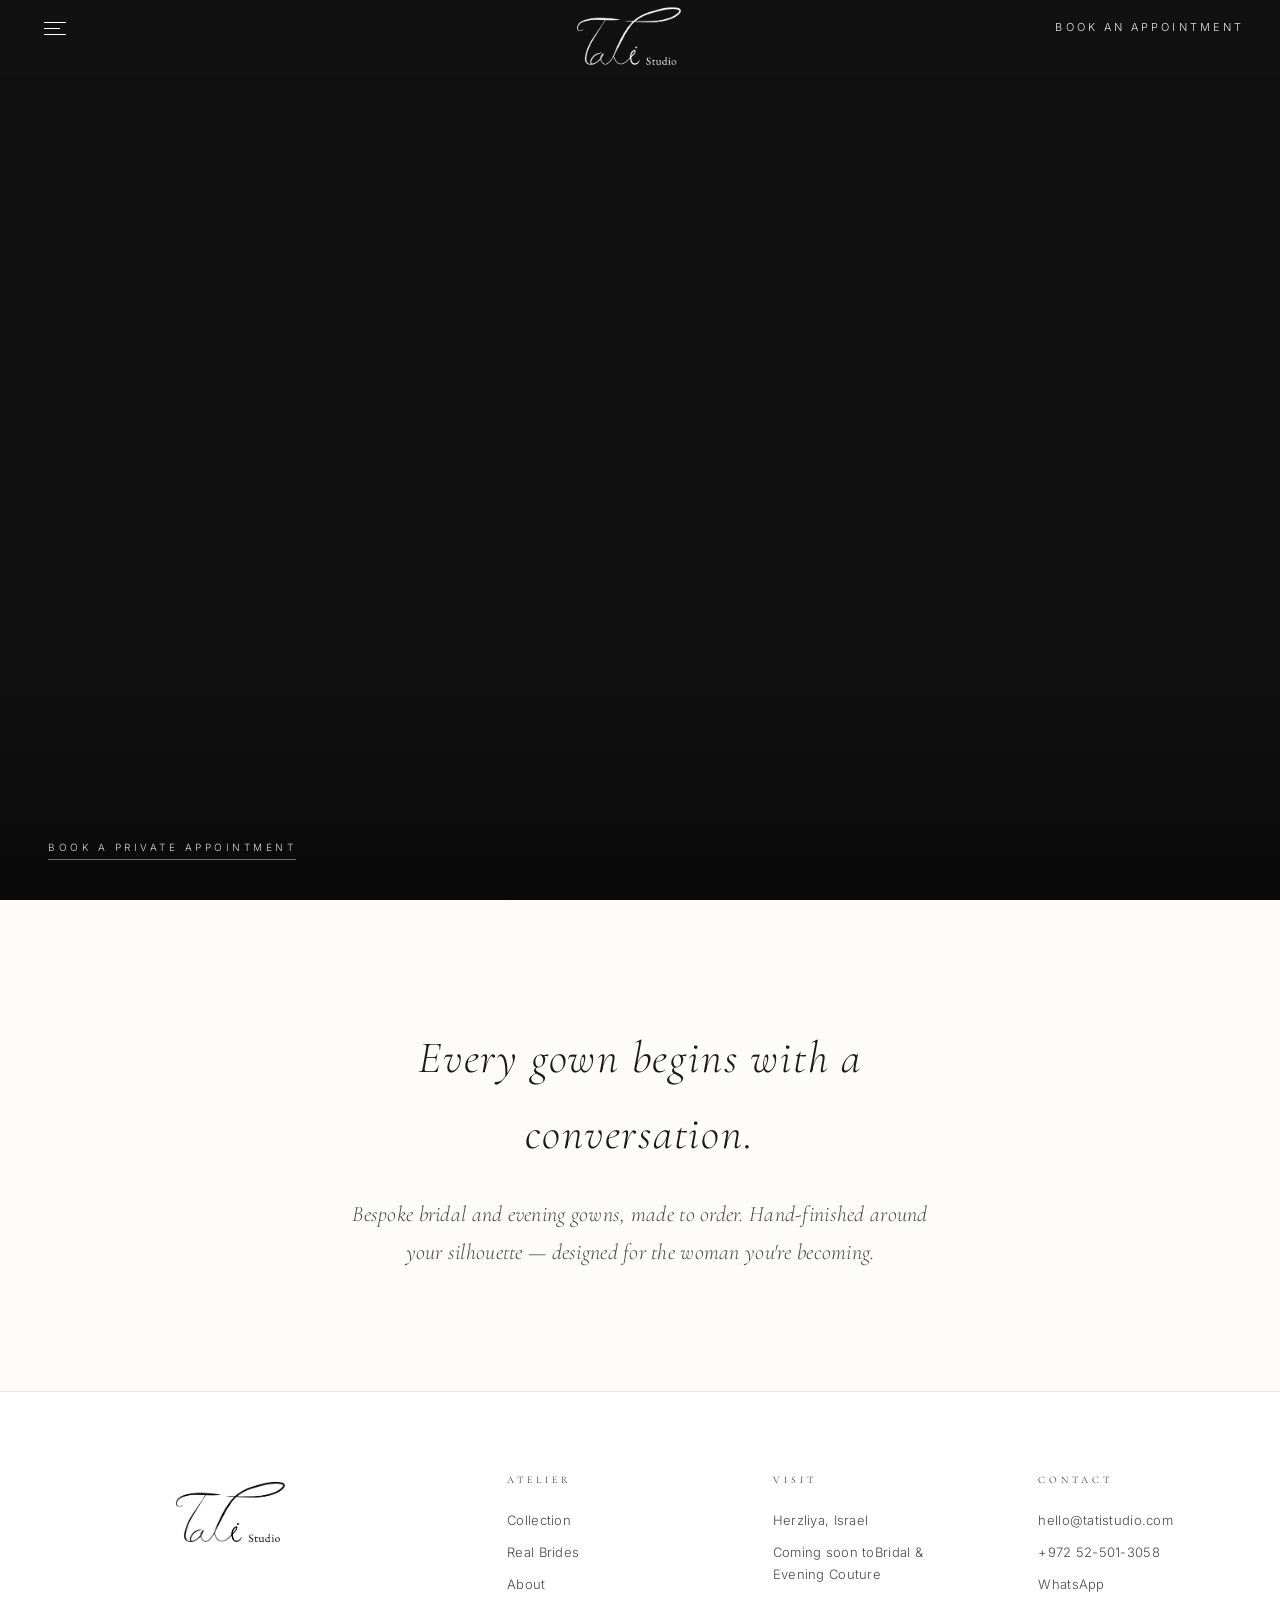
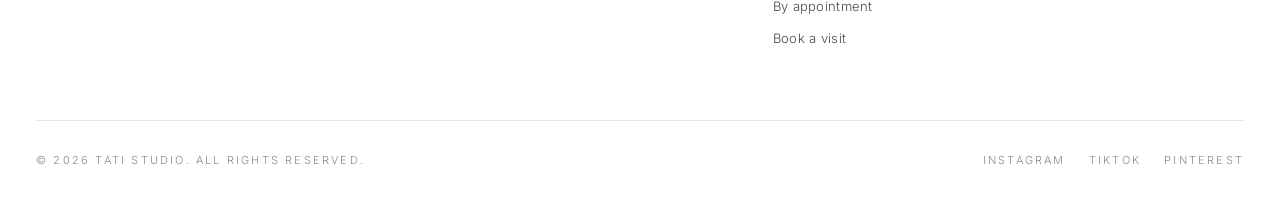
==== index.html @ bcac01ab "Initial commit — Tati Studio website" ====
<!DOCTYPE html>
<html lang="en">
<head>
  <meta charset="UTF-8" />
  <meta name="viewport" content="width=device-width, initial-scale=1, viewport-fit=cover" />
  <title>Tati Studio — Bridal &amp; Evening Couture</title>
  <meta name="description" content="Tati Studio — bespoke bridal and evening couture, made to order." />

  <link rel="preconnect" href="https://fonts.googleapis.com">
  <link rel="preconnect" href="https://fonts.gstatic.com" crossorigin>
  <link href="https://fonts.googleapis.com/css2?family=Cormorant+Garamond:ital,wght@0,300;0,400;1,300&family=Inter:wght@200;300;400&display=swap" rel="stylesheet">

  <link rel="stylesheet" href="css/style.css" />
</head>
<body>

  <!-- HEADER -->
  <header class="site-header transparent">
    <button class="menu-toggle" aria-label="Open menu">
      <span></span><span></span><span></span>
    </button>
    <a href="index.html" class="brand"><img src="images/logo.png" alt="Tati Studio" class="brand-logo" /></a>
    <a href="contact.html" class="cta-mini">Book an appointment</a>
  </header>

  <!-- NAV OVERLAY -->
  <div class="nav-overlay" aria-hidden="true">
    <button class="close" aria-label="Close menu">&times;</button>
    <nav>
      <ul>
        <li><a href="index.html">Home</a></li>
        <li><a href="about.html">About</a></li>
        <li><a href="collection.html">Collection</a></li>
        <li><a href="real-brides.html">Real Brides</a></li>
        <li><a href="contact.html">Contact</a></li>
      </ul>
    </nav>
      </div>

  <!-- HERO -->
  <section class="hero">
    <video id="heroVideo" autoplay muted loop playsinline></video>
    <a href="contact.html" class="hero-cta-minimal">Book a Private Appointment</a>
  </section>

  <script>
    (function () {
      var vid = document.getElementById('heroVideo');
      var mq = window.matchMedia('(max-width: 640px) and (orientation: portrait)');

      function setSource() {
        var src = mq.matches ? 'videos/hero-mobile.mp4' : 'videos/hero.mp4';
        vid.src = src;
        vid.load();
        vid.play().catch(function(){});
      }

      setSource();
      mq.addEventListener('change', setSource);
    })();
  </script>

  <!-- INTRO / WORLD -->
  <section class="reveal">
    <div class="intro" style="text-align:center; max-width:600px; margin:0 auto;">
      <h2 style="font-family:var(--serif); font-size:clamp(28px,3.5vw,46px); font-weight:300; font-style:italic; margin-bottom:24px;">Every gown begins with a conversation.</h2>
      <p>Bespoke bridal and evening gowns, made to order. Hand-finished around your silhouette — designed for the woman you're becoming.</p>
    </div>
  </section>

  <!-- FOOTER -->
  <footer>
    <div class="footer-top">
      <div class="footer-brand">
        <img src="images/logo.png" alt="Tati Studio" class="footer-logo" />
      </div>
      <div class="footer-col">
        <h4>Atelier</h4>
        <ul>
          <li><a href="collection.html">Collection</a></li>
          <li><a href="real-brides.html">Real Brides</a></li>
          <li><a href="about.html">About</a></li>
        </ul>
      </div>
      <div class="footer-col">
        <h4>Visit</h4>
        <ul>
          <li>Herzliya, Israel</li>
          <li>Coming soon toBridal & Evening Couture</li>
          <li>By appointment</li>
          <li><a href="contact.html">Book a visit</a></li>
        </ul>
      </div>
      <div class="footer-col">
        <h4>Contact</h4>
        <ul>
          <li><a href="mailto:hello@tatistudio.com">hello@tatistudio.com</a></li>
          <li><a href="tel:+972525013058">+972 52-501-3058</a></li>
          <li><a href="https://wa.me/972525013058">WhatsApp</a></li>
        </ul>
      </div>
    </div>
    <div class="footer-bottom">
      <div>&copy; <span data-year></span> Tati Studio. All rights reserved.</div>
      <div class="socials">
        <a href="https://www.instagram.com/the_official_tati_bridal/" target="_blank" rel="noopener">Instagram</a>
        <a href="https://www.tiktok.com/@tatibridal" target="_blank" rel="noopener">TikTok</a>
        <a href="#">Pinterest</a>
      </div>
    </div>
  </footer>

  <script src="js/main.js"></script>
</body>
</html>
---- css/style.css ----
/* ===========================
   TATI STUDIO — Minimal Luxury
   =========================== */

:root {
  --bg: #fdfcfa;          /* off-white */
  --ink: #1a1a1a;         /* soft black */
  --ink-soft: #4a4a4a;
  --ink-mute: #8a8a8a;
  --line: #ebe7e0;        /* hairline */
  --accent: #b29469;      /* champagne/gold */
  --serif: 'Cormorant Garamond', 'Times New Roman', serif;
  --sans: 'Inter', 'Helvetica Neue', Arial, sans-serif;
}

* { box-sizing: border-box; margin: 0; padding: 0; }

html { scroll-behavior: smooth; }

body {
  font-family: var(--sans);
  font-weight: 300;
  font-size: 14px;
  line-height: 1.7;
  color: var(--ink);
  background: var(--bg);
  -webkit-font-smoothing: antialiased;
  letter-spacing: 0.02em;
}

img, video { display: block; max-width: 100%; height: auto; }

a {
  color: inherit;
  text-decoration: none;
  transition: opacity .25s ease, color .25s ease;
}
a:hover { opacity: .65; }

h1, h2, h3, h4 {
  font-family: var(--serif);
  font-weight: 300;
  letter-spacing: 0.04em;
  color: var(--ink);
}

/* ===========================
   HEADER
   =========================== */
.site-header {
  position: fixed;
  top: 0; left: 0; right: 0;
  z-index: 50;
  display: flex;
  align-items: center;
  justify-content: space-between;
  padding: 32px 36px;
  background: #111;
  transition: background .4s ease, padding .35s ease, box-shadow .35s ease;
}
.site-header.scrolled {
  background: rgba(253, 252, 250, 0.97);
  backdrop-filter: blur(10px);
  -webkit-backdrop-filter: blur(10px);
  padding: 22px 36px;
  border-bottom: 1px solid var(--line);
}
.site-header.solid {
  background: #111;
  padding: 32px 36px;
}
.site-header.solid.scrolled {
  background: rgba(253, 252, 250, 0.97);
  padding: 22px 36px;
  border-bottom: 1px solid var(--line);
}

.menu-toggle {
  background: none;
  border: 0;
  cursor: pointer;
  padding: 8px;
  display: flex;
  flex-direction: column;
  gap: 5px;
  width: 36px;
}
.menu-toggle span {
  display: block;
  height: 1px;
  background: #fff;
  transition: transform .35s ease, opacity .25s ease, background .4s ease;
}
.menu-toggle span:nth-child(1) { width: 22px; }
.menu-toggle span:nth-child(2) { width: 16px; }
.menu-toggle span:nth-child(3) { width: 22px; }

.site-header.scrolled .menu-toggle span { background: var(--ink); }

.brand {
  position: absolute;
  left: 50%;
  top: 50%;
  transform: translate(-50%, -50%);
  display: flex;
  align-items: center;
}
.brand-logo {
  height: 80px;
  width: auto;
  display: block;
  filter: brightness(0) invert(1);
  transition: filter .4s ease, height .35s ease;
}
.site-header.scrolled .brand-logo {
  height: 60px;
  filter: none;
}

.cta-mini {
  font-size: 11px;
  letter-spacing: 0.28em;
  text-transform: uppercase;
  color: rgba(255,255,255,0.9);
  border-bottom: 1px solid transparent;
  padding-bottom: 2px;
  transition: opacity .25s ease, color .4s ease, border-color .25s ease;
}
.cta-mini:hover { border-bottom-color: rgba(255,255,255,0.7); opacity: 1; }
.site-header.scrolled .cta-mini { color: var(--ink); }
.site-header.scrolled .cta-mini:hover { border-bottom-color: var(--ink); }

/* ===========================
   FULLSCREEN MENU OVERLAY
   =========================== */
.nav-overlay {
  position: fixed;
  inset: 0;
  background: var(--bg);
  z-index: 100;
  display: flex;
  align-items: center;
  justify-content: center;
  opacity: 0;
  pointer-events: none;
  transition: opacity .5s ease;
}
.nav-overlay.open {
  opacity: 1;
  pointer-events: auto;
}
.nav-overlay .close {
  position: absolute;
  top: 28px;
  right: 36px;
  background: none;
  border: 0;
  font-size: 28px;
  font-weight: 200;
  cursor: pointer;
  color: var(--ink);
}
.nav-overlay nav ul {
  list-style: none;
  text-align: center;
}
.nav-overlay nav li {
  margin: 18px 0;
  opacity: 0;
  transform: translateY(20px);
  transition: opacity .6s ease, transform .6s ease;
}
.nav-overlay.open nav li { opacity: 1; transform: translateY(0); }
.nav-overlay nav li:nth-child(1) { transition-delay: .15s; }
.nav-overlay nav li:nth-child(2) { transition-delay: .22s; }
.nav-overlay nav li:nth-child(3) { transition-delay: .29s; }
.nav-overlay nav li:nth-child(4) { transition-delay: .36s; }
.nav-overlay nav li:nth-child(5) { transition-delay: .43s; }
.nav-overlay nav li:nth-child(6) { transition-delay: .50s; }

.nav-overlay nav a {
  font-family: var(--serif);
  font-size: 38px;
  font-weight: 300;
  letter-spacing: 0.06em;
  color: var(--ink);
}
.nav-overlay .nav-foot {
  position: absolute;
  bottom: 36px;
  left: 0;
  right: 0;
  text-align: center;
  font-size: 11px;
  letter-spacing: 0.3em;
  text-transform: uppercase;
  color: var(--ink-mute);
}

/* ===========================
   HERO
   =========================== */
.hero {
  position: relative;
  width: 100%;
  height: 100vh;
  overflow: hidden;
  background: #111;
}
.hero video,
.hero .hero-img {
  position: absolute;
  inset: 0;
  width: 100%;
  height: 100%;
  object-fit: cover;
}
.hero .hero-img {
  background:
    linear-gradient(135deg, rgba(0,0,0,.25), rgba(0,0,0,.45)),
    url('https://images.unsplash.com/photo-1606800052052-a08af7148866?auto=format&fit=crop&w=1800&q=80') center/cover no-repeat;
}
.hero::after {
  content: '';
  position: absolute;
  inset: 0;
  background: linear-gradient(180deg, rgba(0,0,0,.15) 0%, rgba(0,0,0,0) 25%, rgba(0,0,0,0) 70%, rgba(0,0,0,.45) 100%);
  pointer-events: none;
}
.hero-content {
  position: absolute;
  inset: 0;
  display: flex;
  flex-direction: column;
  align-items: center;
  justify-content: center;
  color: #fff;
  text-align: center;
  z-index: 2;
  padding: 0 24px;
}
.hero-eyebrow {
  font-size: 10px;
  letter-spacing: 0.5em;
  text-transform: uppercase;
  margin-bottom: 24px;
  opacity: .85;
}
.hero h1 {
  font-size: clamp(38px, 6vw, 86px);
  font-weight: 300;
  letter-spacing: 0.04em;
  color: #fff;
  margin-bottom: 16px;
  line-height: 1.1;
}
.hero p.tag {
  font-size: 13px;
  letter-spacing: 0.3em;
  text-transform: uppercase;
  opacity: .8;
  margin-bottom: 48px;
}
.hero-cta-minimal {
  position: absolute;
  bottom: 40px;
  left: 48px;
  z-index: 2;
  font-family: var(--sans);
  font-size: 10px;
  font-weight: 300;
  letter-spacing: 0.35em;
  text-transform: uppercase;
  color: rgba(255,255,255,0.85);
  border-bottom: 1px solid rgba(255,255,255,0.4);
  padding-bottom: 3px;
  transition: color .3s, border-color .3s;
}
.hero-cta-minimal:hover {
  color: #fff;
  border-color: rgba(255,255,255,0.9);
  opacity: 1;
}
.hero-brand-name {
  font-family: var(--serif);
  font-size: clamp(42px, 7vw, 96px);
  font-weight: 300;
  letter-spacing: 0.25em;
  text-transform: uppercase;
  color: #fff;
  margin-bottom: 40px;
  line-height: 1;
}
.hero-brand-name span {
  color: var(--accent);
  font-style: italic;
  letter-spacing: 0;
}
.hero-scroll {
  position: absolute;
  bottom: 40px;
  left: 50%;
  transform: translateX(-50%);
  font-size: 10px;
  letter-spacing: 0.4em;
  text-transform: uppercase;
  color: #fff;
  opacity: .7;
  z-index: 2;
}
.hero-scroll::after {
  content: '';
  display: block;
  width: 1px;
  height: 40px;
  background: #fff;
  margin: 12px auto 0;
  animation: scrollLine 2s ease-in-out infinite;
  transform-origin: top;
}
@keyframes scrollLine {
  0%, 100% { transform: scaleY(.4); opacity: .4; }
  50% { transform: scaleY(1); opacity: 1; }
}

/* ===========================
   BUTTONS
   =========================== */
.btn {
  display: inline-block;
  padding: 16px 40px;
  font-family: var(--sans);
  font-size: 11px;
  letter-spacing: 0.32em;
  text-transform: uppercase;
  border: 1px solid var(--ink);
  background: transparent;
  color: var(--ink);
  cursor: pointer;
  transition: background .3s ease, color .3s ease;
}
.btn:hover { background: var(--ink); color: #fff; opacity: 1; }
.btn-light {
  border-color: #fff;
  color: #fff;
}
.btn-light:hover { background: #fff; color: var(--ink); }

/* ===========================
   SECTIONS
   =========================== */
section {
  padding: 120px 36px;
}
.section-title {
  text-align: center;
  margin-bottom: 80px;
}
.section-title .eyebrow {
  display: block;
  font-size: 10px;
  letter-spacing: 0.5em;
  text-transform: uppercase;
  color: var(--accent);
  margin-bottom: 18px;
}
.section-title h2 {
  font-size: clamp(32px, 4vw, 52px);
  font-weight: 300;
}

/* INTRO / WORLD */
.intro {
  max-width: 720px;
  margin: 0 auto;
  text-align: center;
}
.intro p {
  font-family: var(--serif);
  font-size: 22px;
  line-height: 1.7;
  font-weight: 300;
  font-style: italic;
  color: var(--ink-soft);
}

/* COLLECTION GRID */
.collection-grid {
  display: grid;
  grid-template-columns: repeat(3, 1fr);
  gap: 6px;
  max-width: 1600px;
  margin: 0 auto;
}
.collection-grid.featured {
  grid-template-columns: repeat(2, 1fr);
}
.dress-card {
  position: relative;
  overflow: hidden;
  aspect-ratio: 3 / 4;
  background: #f3efe8;
  cursor: pointer;
}
.dress-card .dress-img {
  width: 100%;
  height: 100%;
  background-size: cover;
  background-position: center;
  transition: transform 1.2s ease;
}
.dress-card:hover .dress-img { transform: scale(1.04); }
.dress-card .dress-meta {
  position: absolute;
  bottom: 24px;
  left: 24px;
  right: 24px;
  color: #fff;
  z-index: 2;
}
.dress-card .dress-meta::before {
  content: '';
  position: absolute;
  inset: -120px -24px -24px;
  background: linear-gradient(180deg, transparent, rgba(0,0,0,.55));
  z-index: -1;
}
.dress-card .dress-name {
  font-family: var(--serif);
  font-size: 22px;
  letter-spacing: 0.08em;
  font-weight: 300;
}
.dress-card .dress-cat {
  font-size: 10px;
  letter-spacing: 0.4em;
  text-transform: uppercase;
  opacity: .85;
  margin-top: 4px;
}

/* SPLIT FEATURE */
.split {
  display: grid;
  grid-template-columns: 1fr 1fr;
  gap: 0;
  align-items: stretch;
}
.split.reverse { direction: rtl; }
.split.reverse > * { direction: ltr; }
.split-img {
  aspect-ratio: 4 / 5;
  background: #ece6dc center/cover no-repeat;
}
.split-text {
  display: flex;
  flex-direction: column;
  justify-content: center;
  padding: 80px;
  background: var(--bg);
}
.split-text .eyebrow {
  font-size: 10px;
  letter-spacing: 0.45em;
  text-transform: uppercase;
  color: var(--accent);
  margin-bottom: 20px;
}
.split-text h3 {
  font-size: 40px;
  margin-bottom: 24px;
  line-height: 1.2;
}
.split-text p {
  color: var(--ink-soft);
  margin-bottom: 32px;
  max-width: 460px;
}

/* REAL BRIDES MASONRY */
.brides-grid {
  columns: 3;
  column-gap: 6px;
  max-width: 1500px;
  margin: 0 auto;
}
.brides-grid .bride {
  break-inside: avoid;
  margin-bottom: 6px;
  position: relative;
  overflow: hidden;
}
.brides-grid .bride .bride-img {
  width: 100%;
  display: block;
  background: #ece6dc;
  background-size: cover;
  background-position: center;
}
.brides-grid .bride .bride-img.r1 { aspect-ratio: 3/4; }
.brides-grid .bride .bride-img.r2 { aspect-ratio: 2/3; }
.brides-grid .bride .bride-img.r3 { aspect-ratio: 4/5; }
.brides-grid .bride .bride-img.r4 { aspect-ratio: 1/1; }

/* APPOINTMENT BLOCK */
.appointment {
  background: #f6f2ec;
  text-align: center;
  padding: 140px 36px;
}
.appointment h2 {
  font-size: clamp(34px, 4.5vw, 60px);
  margin-bottom: 24px;
}
.appointment p {
  max-width: 540px;
  margin: 0 auto 40px;
  color: var(--ink-soft);
}

/* INSTAGRAM FEED */
.instagram-feed {
  display: grid;
  grid-template-columns: repeat(6, 1fr);
  gap: 2px;
}
.instagram-feed .ig-item {
  aspect-ratio: 1/1;
  background: #ece6dc center/cover no-repeat;
  position: relative;
}
.instagram-feed .ig-item::after {
  content: '';
  position: absolute;
  inset: 0;
  background: rgba(0,0,0,.15);
  opacity: 0;
  transition: opacity .3s ease;
}
.instagram-feed .ig-item:hover::after { opacity: 1; }

/* FORMS */
.form {
  max-width: 580px;
  margin: 0 auto;
  display: grid;
  gap: 20px;
}
.form .row {
  display: grid;
  grid-template-columns: 1fr 1fr;
  gap: 20px;
}
.form input,
.form textarea,
.form select {
  width: 100%;
  border: 0;
  border-bottom: 1px solid var(--line);
  background: transparent;
  padding: 14px 0;
  font-family: var(--sans);
  font-size: 13px;
  font-weight: 300;
  letter-spacing: 0.05em;
  color: var(--ink);
  outline: none;
  transition: border-color .25s ease;
}
.form input:focus,
.form textarea:focus,
.form select:focus { border-bottom-color: var(--ink); }
.form label {
  font-size: 10px;
  letter-spacing: 0.4em;
  text-transform: uppercase;
  color: var(--ink-mute);
}
.form textarea { min-height: 120px; resize: vertical; }
.form .submit-row { margin-top: 16px; text-align: center; }

/* FOOTER */
footer {
  background: #fff;
  border-top: 1px solid var(--line);
  padding: 80px 36px 40px;
}
.footer-top {
  display: grid;
  grid-template-columns: 2fr 1fr 1fr 1fr;
  gap: 60px;
  max-width: 1400px;
  margin: 0 auto 60px;
}
.footer-logo {
  height: 84px;
  width: auto;
  display: block;
  margin: 0 auto;
}
.footer-brand p {
  color: var(--ink-mute);
  font-size: 12px;
  max-width: 320px;
  line-height: 1.8;
}
.footer-col h4 {
  font-size: 10px;
  letter-spacing: 0.4em;
  text-transform: uppercase;
  margin-bottom: 20px;
  color: var(--ink);
}
.footer-col ul { list-style: none; }
.footer-col li { margin-bottom: 10px; font-size: 13px; color: var(--ink-soft); }
.footer-bottom {
  max-width: 1400px;
  margin: 0 auto;
  padding-top: 30px;
  border-top: 1px solid var(--line);
  display: flex;
  justify-content: space-between;
  align-items: center;
  font-size: 11px;
  letter-spacing: 0.2em;
  text-transform: uppercase;
  color: var(--ink-mute);
}
.footer-bottom .socials a { margin-left: 18px; }

/* ===========================
   PAGE HERO (interior pages)
   =========================== */
.page-hero {
  height: 60vh;
  min-height: 420px;
  position: relative;
  background: #f3efe8 center/cover no-repeat;
  display: flex;
  align-items: center;
  justify-content: center;
  text-align: center;
  color: #fff;
  margin-top: 0;
}
.page-hero::after {
  content: '';
  position: absolute;
  inset: 0;
  background: rgba(0,0,0,.3);
}
.page-hero .page-hero-inner {
  position: relative;
  z-index: 2;
  padding: 0 24px;
}
.page-hero .eyebrow {
  font-size: 10px;
  letter-spacing: 0.5em;
  text-transform: uppercase;
  margin-bottom: 18px;
  opacity: .9;
}
.page-hero h1 {
  font-size: clamp(36px, 5vw, 68px);
  font-weight: 300;
  color: #fff;
  letter-spacing: 0.05em;
}

/* DRESS DETAIL */
.dress-detail {
  display: grid;
  grid-template-columns: 1.2fr 1fr;
  gap: 0;
  min-height: 90vh;
}
.dress-gallery {
  display: grid;
  grid-template-columns: 1fr;
  gap: 6px;
  background: #f3efe8;
}
.dress-gallery .gallery-img {
  aspect-ratio: 3/4;
  background: #ece6dc center/cover no-repeat;
}
.dress-info {
  padding: 100px 80px;
  display: flex;
  flex-direction: column;
  justify-content: center;
}
.dress-info .eyebrow {
  font-size: 10px;
  letter-spacing: 0.45em;
  text-transform: uppercase;
  color: var(--accent);
  margin-bottom: 16px;
}
.dress-info h1 {
  font-size: 56px;
  font-weight: 300;
  margin-bottom: 24px;
}
.dress-info p { color: var(--ink-soft); margin-bottom: 16px; max-width: 460px; }
.dress-info .meta-list {
  list-style: none;
  margin: 32px 0 40px;
  padding: 32px 0;
  border-top: 1px solid var(--line);
  border-bottom: 1px solid var(--line);
}
.dress-info .meta-list li {
  display: flex;
  justify-content: space-between;
  padding: 8px 0;
  font-size: 12px;
  letter-spacing: 0.1em;
  color: var(--ink-soft);
}
.dress-info .meta-list li span:first-child {
  text-transform: uppercase;
  letter-spacing: 0.3em;
  font-size: 10px;
  color: var(--ink-mute);
}

/* ===========================
   RESPONSIVE
   =========================== */

/* Large / TV (≥1920px) */
@media (min-width: 1920px) {
  section { padding: 140px 60px; }
  .hero-cta-minimal { bottom: 60px; left: 72px; font-size: 11px; }
  .coll-hero { height: 80vh; }
  .footer-logo { height: 100px; }
  .footer-top { gap: 80px; }
}

/* Wide desktop (1400–1919px) */
@media (min-width: 1400px) and (max-width: 1919px) {
  section { padding: 120px 48px; }
}

/* Tablet landscape (768–1024px) */
@media (max-width: 1024px) {
  .collection-grid { grid-template-columns: repeat(2, 1fr); }
  .collection-grid.featured { grid-template-columns: repeat(2, 1fr); }
  .brides-grid { columns: 2; }
  .footer-top { grid-template-columns: 1fr 1fr; gap: 40px; }
  .split { grid-template-columns: 1fr; }
  .split.reverse { direction: ltr; }
  .split-text { padding: 60px 36px; }
  .dress-detail { grid-template-columns: 1fr; }
  .dress-info { padding: 60px 36px; }
  .instagram-feed { grid-template-columns: repeat(3, 1fr); }
  section { padding: 90px 28px; }
  .section-title { margin-bottom: 60px; }
  .hero-cta-minimal { left: 36px; bottom: 36px; }
  /* Real brides grid */
  .rb-grid { grid-template-columns: repeat(2, 1fr); }
  /* Dress slider */
  .dress-slider { max-width: 90vw; }
}

/* Mobile (≤640px) */
@media (max-width: 640px) {
  body { font-size: 14px; }

  /* Header */
  .site-header { padding: 14px 18px; }
  .site-header.scrolled { padding: 10px 18px; }
  .brand-logo { height: 28px; }
  .cta-mini { display: none; }
  .menu-toggle { padding: 10px; min-width: 44px; min-height: 44px; }

  /* Hero */
  .hero { height: 100dvh; min-height: 560px; }
  .hero video { object-position: center center; }
  .hero-cta-minimal { left: 22px; bottom: 32px; font-size: 9px; letter-spacing: 0.3em; }

  /* Page hero (interior) */
  .coll-hero { height: 55vh; min-height: 320px; }
  .coll-hero-caption h1 { font-size: 36px; }
  .coll-hero-caption .eyebrow { font-size: 9px; }

  /* Sections */
  section { padding: 70px 18px; }
  .section-title { margin-bottom: 44px; }
  .section-title h2 { font-size: 28px; }
  .section-title .eyebrow { font-size: 9px; letter-spacing: 0.4em; margin-bottom: 14px; }
  .intro p { font-size: 18px; line-height: 1.6; }
  .intro h2 { font-size: clamp(22px, 6vw, 32px) !important; }

  /* Buttons */
  .btn { padding: 16px 28px; font-size: 11px; min-height: 48px; display: inline-flex; align-items: center; justify-content: center; }

  /* Collection grid */
  .coll-grid { grid-template-columns: repeat(2, 1fr) !important; gap: 4px; }
  .coll-grid .coll-card:last-child:nth-child(3n+1) { grid-column: auto; }

  /* Real Brides */
  .rb-grid { grid-template-columns: repeat(2, 1fr); gap: 4px; }
  .rb-title-section { padding: 120px 22px 40px; }
  .rb-title-section h1 { font-size: 40px; }
  .brides-grid { columns: 1; column-gap: 0; }

  /* Dress page */
  .dress-title-section { padding: 120px 22px 30px; }
  .dress-title-section h1 { font-size: clamp(34px, 10vw, 52px); }
  .dress-slider { max-width: 100vw; gap: 12px; padding: 0 4px; }
  .ds-track img { max-height: 70vh; }
  .ds-arrow { font-size: 18px; }
  .ds-counter { font-size: 11px; margin-top: 14px; }
  .also-love { padding: 60px 18px; }

  /* Split */
  .split-img { aspect-ratio: 4 / 5; }
  .split-text { padding: 50px 22px; }
  .split-text h3 { font-size: 30px; }

  /* Appointment block */
  .appointment { padding: 80px 22px; }
  .appointment h2 { font-size: 32px; }

  /* Forms */
  .form { gap: 16px; }
  .form .row { grid-template-columns: 1fr; gap: 16px; }
  .form input,
  .form textarea,
  .form select { font-size: 16px; padding: 14px 0; }
  .form input[type="date"] { min-height: 48px; }
  .form textarea { min-height: 100px; }

  /* Nav overlay */
  .nav-overlay nav li { margin: 14px 0; }
  .nav-overlay nav a { font-size: 26px; letter-spacing: 0.04em; }
  .nav-overlay .close {
    top: 18px; right: 18px;
    width: 44px; height: 44px;
    font-size: 28px;
    display: flex; align-items: center; justify-content: center;
  }
  .nav-overlay .nav-foot { bottom: 28px; font-size: 10px; letter-spacing: 0.25em; }

  /* About */
  section [style*="grid-template-columns: repeat(3, 1fr)"] {
    grid-template-columns: 1fr !important;
    gap: 40px !important;
  }
  section [style*="grid-template-columns: 80px 1fr"] {
    grid-template-columns: 60px 1fr !important;
    gap: 16px !important;
  }

  /* Footer */
  footer { padding: 60px 22px 30px; }
  .footer-top { grid-template-columns: 1fr; gap: 36px; margin-bottom: 36px; }
  .footer-logo { height: 60px; }
  .footer-bottom { flex-direction: column; gap: 14px; text-align: center; font-size: 10px; }
  .footer-bottom .socials a { margin: 0 10px; }
}

/* Small phones (≤380px) */
@media (max-width: 380px) {
  .coll-hero-caption h1 { font-size: 28px; }
  .section-title h2 { font-size: 24px; }
  .intro p { font-size: 16px; }
  .brand-logo { height: 24px; }
  .split-text h3 { font-size: 26px; }
  .appointment h2 { font-size: 28px; }
  .about-hero { height: 70vh; }
  .about-hero-caption { left: 22px; bottom: 36px; }
  .about-opener { padding: 70px 18px; }
  .about-opener p { font-size: 20px; }
  .about-pullquote { padding: 70px 18px; }
  .about-pullquote blockquote { font-size: 18px; }
  .br-desk { display: none; }
  .rb-grid { grid-template-columns: 1fr; }
  .footer-logo { height: 50px; }
}

/* ===========================
   ABOUT PAGE
   =========================== */
.bw { filter: grayscale(100%); }

.about-hero {
  position: relative;
  height: 100vh;
  overflow: hidden;
  background: #111;
}
.about-hero img {
  width: 100%;
  height: 100%;
  object-fit: cover;
  object-position: center 50%;
  display: block;
}
.about-hero::after {
  content: '';
  position: absolute;
  inset: 0;
  background: linear-gradient(to top, rgba(0,0,0,.5) 0%, rgba(0,0,0,0) 45%);
  pointer-events: none;
}
.about-hero-caption {
  position: absolute;
  bottom: 80px;
  left: 80px;
  z-index: 2;
}
.about-hero-caption .eyebrow {
  color: rgba(255,255,255,.75);
  display: block;
  margin-bottom: 14px;
  font-size: 10px;
  letter-spacing: .5em;
  text-transform: uppercase;
}
.about-hero-caption h1 {
  color: #fff;
  font-size: clamp(38px, 5vw, 72px);
  font-weight: 300;
  line-height: 1.15;
}

.about-opener {
  max-width: 820px;
  margin: 0 auto;
  padding: 120px 40px;
  text-align: center;
}
.about-opener p {
  font-family: var(--serif);
  font-size: clamp(22px, 2.8vw, 34px);
  font-weight: 300;
  font-style: italic;
  line-height: 1.65;
  color: var(--ink);
}

.split-img.square-crop {
  aspect-ratio: 1 / 1;
  background-position: center 0% !important;
}

.about-pullquote {
  padding: 120px 60px;
  text-align: center;
  background: #f6f2ec;
}
.about-pullquote blockquote {
  max-width: 820px;
  margin: 0 auto;
  font-family: var(--serif);
  font-size: clamp(20px, 2.4vw, 28px);
  font-weight: 300;
  font-style: italic;
  line-height: 1.75;
  color: var(--ink);
}
.about-pullquote blockquote::before {
  content: '\201C';
  font-size: 72px;
  color: var(--accent);
  font-family: var(--serif);
  line-height: 0;
  vertical-align: -.35em;
  margin-right: 6px;
}

.about-full-img {
  width: 100%;
  overflow: hidden;
  line-height: 0;
}
.about-full-img img {
  width: 100%;
  height: 65vh;
  object-fit: cover;
  object-position: center center;
  display: block;
}

.about-text-section {
  padding: 120px 40px;
}
.about-text-inner {
  max-width: 680px;
  margin: 0 auto;
}
.about-text-inner .eyebrow {
  font-size: 10px;
  letter-spacing: 0.45em;
  text-transform: uppercase;
  color: var(--accent);
  display: block;
  margin-bottom: 20px;
}
.about-text-inner h2 {
  font-family: var(--serif);
  font-size: clamp(28px, 3.5vw, 46px);
  font-weight: 300;
  line-height: 1.2;
  margin-bottom: 36px;
}
.about-text-inner p {
  color: var(--ink-soft);
  margin-bottom: 22px;
  line-height: 1.85;
}

/* Touch device — disable hover scale for cards (avoids stuck states) */
@media (hover: none) {
  .dress-card:hover .dress-img { transform: none; }
  .instagram-feed .ig-item:hover::after { opacity: 0; }
  a:hover { opacity: 1; }
}

/* iPhone safe area */
@supports (padding: max(0px)) {
  .site-header { padding-top: max(14px, env(safe-area-inset-top)); }
  footer { padding-bottom: max(30px, env(safe-area-inset-bottom)); }
  .nav-overlay .close { top: max(18px, env(safe-area-inset-top)); }
  .nav-overlay .nav-foot { bottom: max(28px, env(safe-area-inset-bottom)); }
}

/* Prevent horizontal scroll & long-word overflow */
html, body { overflow-x: hidden; max-width: 100%; }
img, video { max-width: 100%; }

/* Disable text-size adjust on iOS rotate */
html { -webkit-text-size-adjust: 100%; text-size-adjust: 100%; }

/* Reveal animation */
.reveal { opacity: 0; transform: translateY(28px); transition: opacity .9s ease, transform .9s ease; }
.reveal.in { opacity: 1; transform: translateY(0); }

/* Honor reduced motion */
@media (prefers-reduced-motion: reduce) {
  *, *::before, *::after {
    animation-duration: 0.01ms !important;
    transition-duration: 0.01ms !important;
  }
  .hero-scroll::after { animation: none; }
  .reveal { opacity: 1; transform: none; }
}

/* ===========================
   COLLECTION PAGE HERO
   =========================== */
.coll-hero {
  position: relative;
  height: 100vh;
  overflow: hidden;
  background: #111;
}
.coll-hero img {
  width: 100%;
  height: 100%;
  object-fit: cover;
  object-position: center 40%;
  display: block;
  filter: grayscale(100%);
}
.coll-hero::after {
  content: '';
  position: absolute;
  inset: 0;
  background: linear-gradient(to top, rgba(0,0,0,.5) 0%, rgba(0,0,0,0) 45%);
  pointer-events: none;
}
.coll-hero-caption {
  position: absolute;
  bottom: 80px;
  left: 80px;
  z-index: 2;
}
.coll-hero-caption .eyebrow {
  color: rgba(255,255,255,.75);
  display: block;
  margin-bottom: 14px;
  font-size: 10px;
  letter-spacing: .5em;
  text-transform: uppercase;
}
.coll-hero-caption h1 {
  color: #fff;
  font-family: var(--serif);
  font-size: clamp(48px, 6vw, 90px);
  font-weight: 300;
  line-height: 1.1;
}

@media (max-width: 768px) {
  .coll-hero { height: 70vh; }
  .coll-hero-caption { bottom: 40px; left: 30px; }
}
@media (max-width: 480px) {
  .coll-hero { height: 60vh; }
  .coll-hero-caption { bottom: 30px; left: 20px; }
  .coll-hero-caption h1 { font-size: clamp(36px, 10vw, 56px); }
}

/* ===========================
   INNER PAGE HERO (text-only)
   =========================== */
.inner-page-hero {
  padding: 200px 36px 100px;
  text-align: center;
  background: var(--bg);
}
.inner-page-hero .eyebrow {
  display: block;
  font-size: 10px;
  letter-spacing: .5em;
  text-transform: uppercase;
  color: var(--accent);
  margin-bottom: 22px;
}
.inner-page-hero h1 {
  font-family: var(--serif);
  font-weight: 300;
  font-size: clamp(48px, 7vw, 96px);
  line-height: 1.05;
  color: var(--ink);
  margin-bottom: 20px;
}
.inner-page-sub {
  font-size: 14px;
  color: var(--ink-soft);
  font-style: italic;
  font-family: var(--serif);
  letter-spacing: .04em;
}

/* ===========================
   COLLECTION GRID
   =========================== */
.coll-grid-section { padding: 60px 0 100px; }

.coll-grid {
  display: grid;
  grid-template-columns: repeat(3, 1fr);
  gap: 6px;
  max-width: 1100px;
  margin: 0 auto;
  padding: 0 20px;
}
.coll-grid--3 { grid-template-columns: repeat(3, 1fr); }

/* Last card alone in its row → center it */
.coll-grid .coll-card:last-child:nth-child(3n+1) { grid-column: 2; }

.coll-card {
  display: block;
  text-decoration: none;
  color: var(--ink);
}
.coll-card:hover { opacity: 1; }
.coll-card:hover .coll-img-wrap img { transform: scale(1.04); }

.coll-img-wrap {
  position: relative;
  width: 100%;
  aspect-ratio: 3 / 4;
  overflow: hidden;
  background: #111;
}
.coll-img-wrap img {
  width: 100%;
  height: 100%;
  object-fit: cover;
  object-position: center top;
  display: block;
  transition: transform .6s ease;
}

.coll-meta {
  display: flex;
  flex-direction: column;
  align-items: center;
  gap: 4px;
  padding: 16px 0 0;
  text-align: center;
}
.coll-num {
  font-size: 9px;
  letter-spacing: .4em;
  text-transform: uppercase;
  color: var(--accent);
  font-family: var(--sans);
  font-weight: 300;
}
.coll-name {
  font-family: var(--serif);
  font-size: 22px;
  font-weight: 400;
  font-style: italic;
  color: var(--ink);
  letter-spacing: .02em;
}

/* ===========================
   DRESS HERO
   =========================== */
.dress-hero {
  position: relative;
  height: 100vh;
  overflow: hidden;
  background: #111;
}
.dress-hero img {
  width: 100%;
  height: 100%;
  object-fit: cover;
  object-position: center top;
  display: block;
  filter: grayscale(100%);
}
.dress-hero::after {
  content: '';
  position: absolute;
  inset: 0;
  background: linear-gradient(to top, rgba(0,0,0,.6) 0%, rgba(0,0,0,0) 55%);
  pointer-events: none;
}
.dress-hero-caption {
  position: absolute;
  bottom: 70px;
  left: 60px;
  z-index: 2;
}
.back-link {
  display: block;
  font-size: 10px;
  letter-spacing: .35em;
  text-transform: uppercase;
  color: rgba(255,255,255,.65);
  text-decoration: none;
  margin-bottom: 20px;
  transition: color .25s;
}
.back-link:hover { color: #fff; }
.dress-hero-num {
  display: block;
  font-size: 10px;
  letter-spacing: .5em;
  text-transform: uppercase;
  color: var(--accent);
  margin-bottom: 10px;
}
.dress-hero-caption h1 {
  font-family: var(--serif);
  font-weight: 300;
  font-style: italic;
  font-size: clamp(48px, 6vw, 80px);
  color: #fff;
  line-height: 1.1;
}

/* ===========================
   DRESS TITLE + PHOTO COLUMN
   =========================== */
.dress-title-section {
  padding: 160px 40px 40px;
  text-align: center;
}
.dress-title-section .back-link {
  display: inline-block;
  font-size: 10px;
  letter-spacing: .35em;
  text-transform: uppercase;
  color: var(--ink-soft, #999);
  text-decoration: none;
  margin-bottom: 28px;
  transition: color .25s;
  opacity: 1;
}
.dress-title-section .back-link:hover { color: var(--ink); opacity: 1; }
.dress-title-section h1 {
  font-family: var(--serif);
  font-size: clamp(48px, 5vw, 76px);
  font-weight: 300;
  font-style: italic;
  color: var(--ink);
  line-height: 1.1;
}

.dress-slider-section {
  padding: 40px 0 100px;
}
.dress-slider {
  display: flex;
  align-items: center;
  gap: 24px;
  max-width: 700px;
  margin: 0 auto;
  padding: 0 20px;
}
.ds-track {
  flex: 1;
  min-width: 0;
}
.ds-slide { display: none; }
.ds-slide.active { display: block; }
.ds-slide img {
  width: 100%;
  display: block;
  cursor: zoom-in;
}
.ds-arrow {
  background: none;
  border: none;
  cursor: pointer;
  font-size: 22px;
  color: var(--ink);
  padding: 10px;
  flex-shrink: 0;
  line-height: 1;
  transition: opacity .2s;
  opacity: .45;
}
.ds-arrow:hover { opacity: 1; }
.ds-counter {
  text-align: center;
  font-family: var(--sans);
  font-size: 10px;
  letter-spacing: .3em;
  color: var(--ink-soft, #999);
  margin-top: 18px;
}

@media (max-width: 560px) {
  .dress-slider { gap: 12px; padding: 0 10px; }
  .ds-arrow { font-size: 18px; padding: 6px; }
}

/* ===========================
   DRESS GALLERY GRID (legacy)
   =========================== */
.dress-gallery-section { padding: 60px 40px 80px; }

.dress-gallery-grid {
  display: grid;
  grid-template-columns: repeat(3, 1fr);
  gap: 12px;
}
.dg-item {
  aspect-ratio: 4 / 5;
  overflow: hidden;
  background: #111;
  cursor: zoom-in;
}
.dg-item img {
  width: 100%;
  height: 100%;
  object-fit: cover;
  object-position: center top;
  display: block;
  transition: transform .5s ease;
}
.dg-item:hover img { transform: scale(1.04); }

/* ===========================
   ALSO LOVE
   =========================== */
.also-love { padding: 0 40px 100px; }
.also-love .section-title { margin-bottom: 50px; }

/* ===========================
   LIGHTBOX
   =========================== */
.lightbox {
  position: fixed;
  inset: 0;
  background: rgba(10,10,10,.96);
  z-index: 1000;
  display: flex;
  align-items: center;
  justify-content: center;
  opacity: 0;
  pointer-events: none;
  transition: opacity .3s ease;
}
.lightbox.active {
  opacity: 1;
  pointer-events: all;
}
.lb-img {
  max-width: 90vw;
  max-height: 90vh;
  object-fit: contain;
  display: block;
}
.lb-close {
  position: absolute;
  top: 24px;
  right: 32px;
  background: none;
  border: none;
  color: rgba(255,255,255,.7);
  font-size: 36px;
  cursor: pointer;
  line-height: 1;
  transition: color .2s;
}
.lb-close:hover { color: #fff; }
.lb-prev, .lb-next {
  position: absolute;
  top: 50%;
  transform: translateY(-50%);
  background: none;
  border: none;
  color: rgba(255,255,255,.6);
  font-size: 28px;
  cursor: pointer;
  padding: 20px;
  transition: color .2s;
  user-select: none;
}
.lb-prev:hover, .lb-next:hover { color: #fff; }
.lb-prev { left: 20px; }
.lb-next { right: 20px; }
.lb-counter {
  position: absolute;
  bottom: 24px;
  left: 50%;
  transform: translateX(-50%);
  font-size: 11px;
  letter-spacing: .3em;
  text-transform: uppercase;
  color: rgba(255,255,255,.5);
}

/* ===========================
   REAL BRIDES
   =========================== */
.rb-title-section {
  padding: 160px 40px 50px;
  text-align: center;
}
.rb-title-section .eyebrow {
  display: block;
  font-size: 10px;
  letter-spacing: .5em;
  text-transform: uppercase;
  color: var(--accent);
  margin-bottom: 18px;
}
.rb-title-section h1 {
  font-family: var(--serif);
  font-size: clamp(48px, 5vw, 76px);
  font-weight: 300;
  font-style: italic;
  color: var(--ink);
  line-height: 1.1;
}

.rb-grid-section {
  padding: 40px 0 100px;
}
.rb-grid {
  display: grid;
  grid-template-columns: repeat(3, 1fr);
  gap: 6px;
  max-width: 1100px;
  margin: 0 auto;
  padding: 0 20px;
}
.rb-item {
  display: block;
  overflow: hidden;
  aspect-ratio: 3 / 4;
  background: #111;
}
.rb-item:hover { opacity: 1; }
.rb-item img {
  width: 100%;
  height: 100%;
  object-fit: cover;
  object-position: center top;
  display: block;
  transition: transform .6s ease;
}
.rb-item:hover img { transform: scale(1.04); }

@media (max-width: 900px) {
  .rb-grid { grid-template-columns: repeat(2, 1fr); gap: 4px; padding: 0 12px; }
  .rb-title-section { padding: 140px 24px 40px; }
}
@media (max-width: 560px) {
  .rb-grid { grid-template-columns: repeat(2, 1fr); gap: 4px; padding: 0 8px; }
  .rb-title-section { padding: 120px 20px 32px; }
}

/* ===========================
   RESPONSIVE — COLLECTION
   =========================== */
@media (max-width: 900px) {
  .coll-grid { grid-template-columns: repeat(2, 1fr); gap: 4px; padding: 0 12px; }
  .coll-grid--3 { grid-template-columns: repeat(2, 1fr); }
  .coll-grid-section { padding: 40px 0 80px; }
  .also-love { padding: 0 20px 80px; }
  .dress-gallery-section { padding: 40px 20px 60px; }
  .dress-gallery-grid { grid-template-columns: repeat(2, 1fr); gap: 8px; }
  .inner-page-hero { padding: 160px 24px 80px; }
}
@media (max-width: 560px) {
  .coll-grid { grid-template-columns: repeat(2, 1fr); gap: 4px; padding: 0 8px; }
  .coll-grid--3 { grid-template-columns: repeat(2, 1fr); }
  .coll-grid-section { padding: 32px 0 60px; }
  .coll-name { font-size: 17px; }
  .dress-gallery-grid { grid-template-columns: repeat(2, 1fr); gap: 6px; }
  .dress-hero-caption { left: 20px; bottom: 40px; }
  .dress-title-section { padding: 120px 24px 32px; }
  .dress-photos-section { padding: 24px 12px 80px; }
}
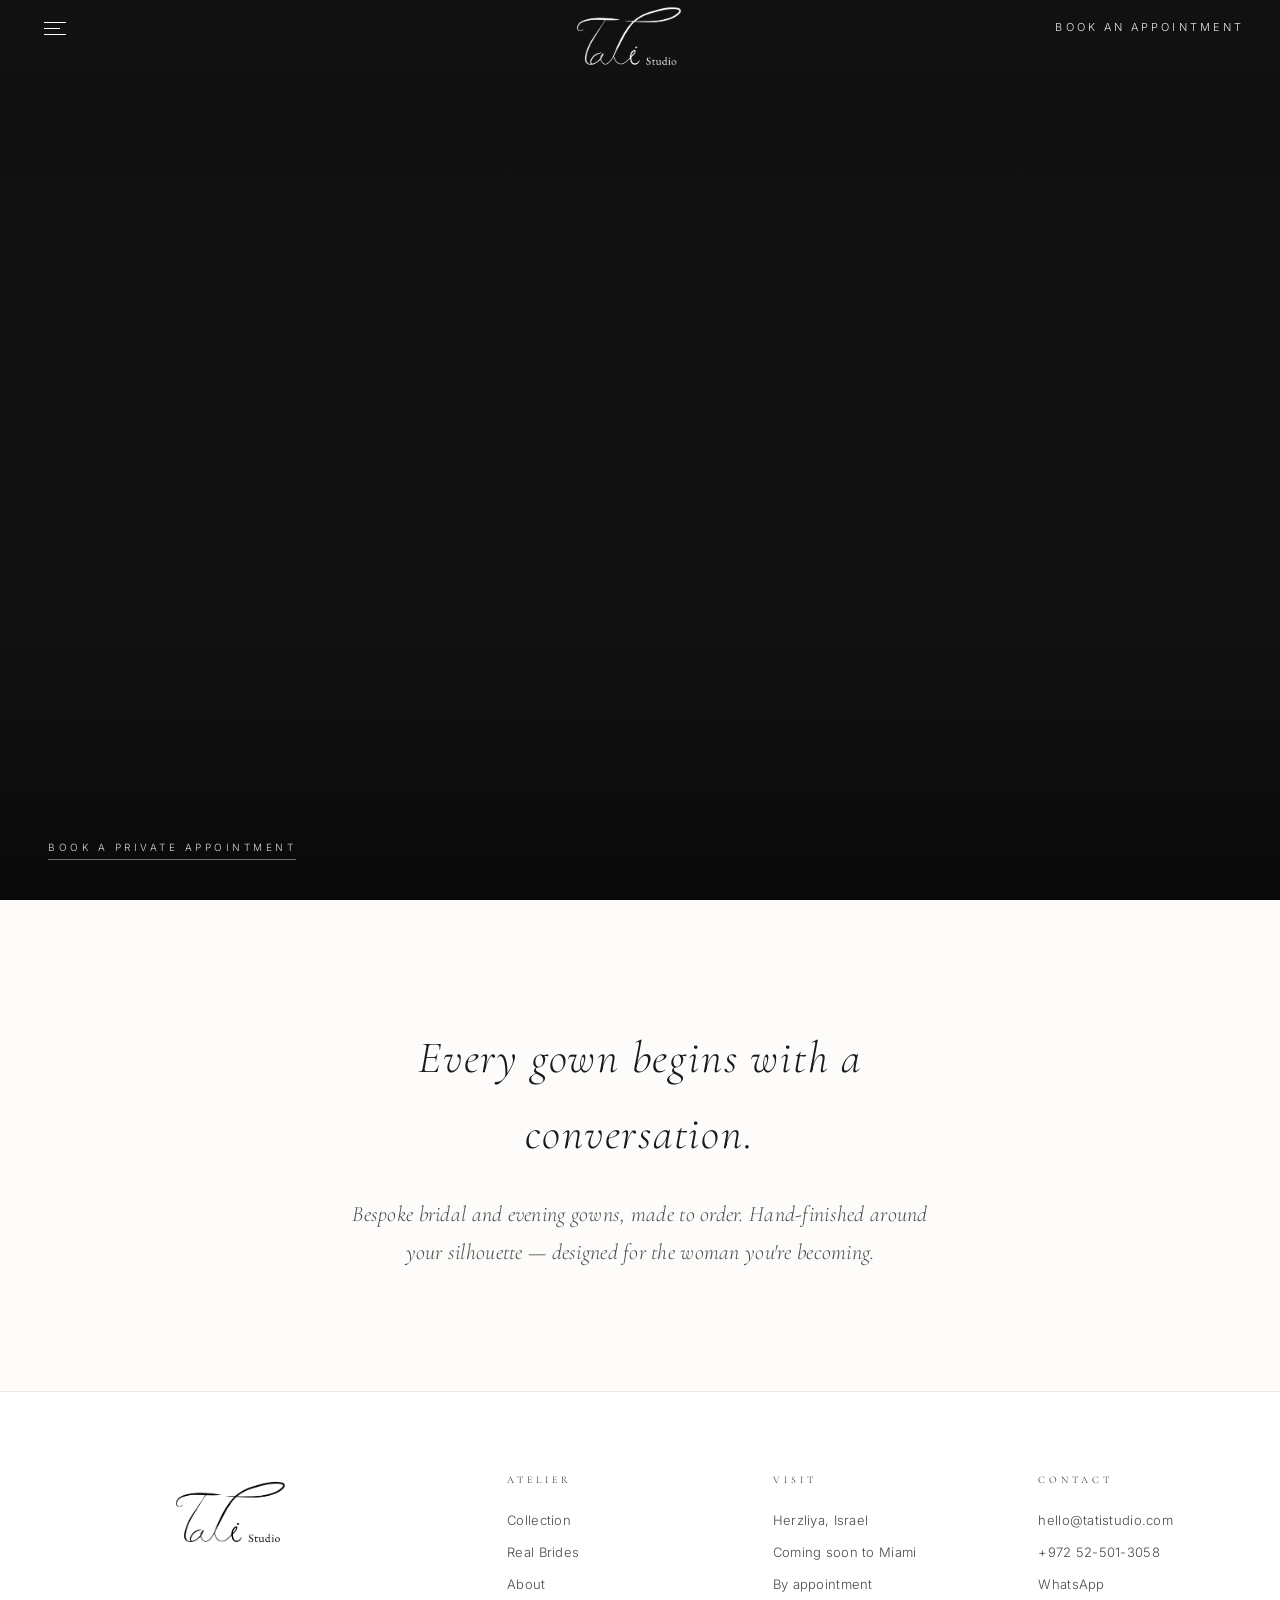
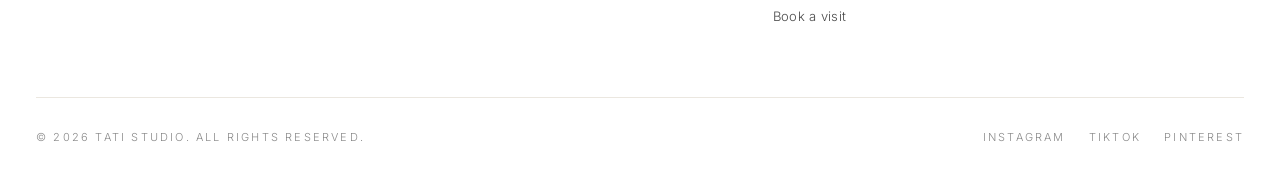
==== commit 1f57063c: "Add bilingual EN/ES support with language switcher in nav - Create js/i18n.js with full EN/ES transl" ====
--- a/index.html
+++ b/index.html
@@ -20,7 +20,7 @@
       <span></span><span></span><span></span>
     </button>
     <a href="index.html" class="brand"><img src="images/logo.png" alt="Tati Studio" class="brand-logo" /></a>
-    <a href="contact.html" class="cta-mini">Book an appointment</a>
+    <a href="contact.html" class="cta-mini" data-i18n="header.book">Book an appointment</a>
   </header>
 
   <!-- NAV OVERLAY -->
@@ -28,19 +28,24 @@
     <button class="close" aria-label="Close menu">&times;</button>
     <nav>
       <ul>
-        <li><a href="index.html">Home</a></li>
-        <li><a href="about.html">About</a></li>
-        <li><a href="collection.html">Collection</a></li>
-        <li><a href="real-brides.html">Real Brides</a></li>
-        <li><a href="contact.html">Contact</a></li>
+        <li><a href="index.html" data-i18n="nav.home">Home</a></li>
+        <li><a href="about.html" data-i18n="nav.about">About</a></li>
+        <li><a href="collection.html" data-i18n="nav.collection">Collection</a></li>
+        <li><a href="real-brides.html" data-i18n="nav.realBrides">Real Brides</a></li>
+        <li><a href="contact.html" data-i18n="nav.contact">Contact</a></li>
       </ul>
+      <div class="lang-switcher">
+        <button class="lang-btn" data-lang="en">EN</button>
+        <span>|</span>
+        <button class="lang-btn" data-lang="es">ES</button>
+      </div>
     </nav>
-      </div>
+  </div>
 
   <!-- HERO -->
   <section class="hero">
     <video id="heroVideo" autoplay muted loop playsinline></video>
-    <a href="contact.html" class="hero-cta-minimal">Book a Private Appointment</a>
+    <a href="contact.html" class="hero-cta-minimal" data-i18n="home.hero.cta">Book a Private Appointment</a>
   </section>
 
   <script>
@@ -63,8 +68,8 @@
   <!-- INTRO / WORLD -->
   <section class="reveal">
     <div class="intro" style="text-align:center; max-width:600px; margin:0 auto;">
-      <h2 style="font-family:var(--serif); font-size:clamp(28px,3.5vw,46px); font-weight:300; font-style:italic; margin-bottom:24px;">Every gown begins with a conversation.</h2>
-      <p>Bespoke bridal and evening gowns, made to order. Hand-finished around your silhouette — designed for the woman you're becoming.</p>
+      <h2 style="font-family:var(--serif); font-size:clamp(28px,3.5vw,46px); font-weight:300; font-style:italic; margin-bottom:24px;" data-i18n="home.intro.h2">Every gown begins with a conversation.</h2>
+      <p data-i18n="home.intro.p">Bespoke bridal and evening gowns, made to order. Hand-finished around your silhouette — designed for the woman you're becoming.</p>
     </div>
   </section>
 
@@ -75,24 +80,24 @@
         <img src="images/logo.png" alt="Tati Studio" class="footer-logo" />
       </div>
       <div class="footer-col">
-        <h4>Atelier</h4>
+        <h4 data-i18n="footer.atelier">Atelier</h4>
         <ul>
-          <li><a href="collection.html">Collection</a></li>
-          <li><a href="real-brides.html">Real Brides</a></li>
-          <li><a href="about.html">About</a></li>
+          <li><a href="collection.html" data-i18n="nav.collection">Collection</a></li>
+          <li><a href="real-brides.html" data-i18n="nav.realBrides">Real Brides</a></li>
+          <li><a href="about.html" data-i18n="nav.about">About</a></li>
         </ul>
       </div>
       <div class="footer-col">
-        <h4>Visit</h4>
+        <h4 data-i18n="footer.visit">Visit</h4>
         <ul>
-          <li>Herzliya, Israel</li>
-          <li>Coming soon toBridal & Evening Couture</li>
-          <li>By appointment</li>
-          <li><a href="contact.html">Book a visit</a></li>
+          <li data-i18n="footer.location">Herzliya, Israel</li>
+          <li data-i18n="footer.miami">Coming soon to Miami</li>
+          <li data-i18n="footer.byAppt">By appointment</li>
+          <li><a href="contact.html" data-i18n="footer.bookVisit">Book a visit</a></li>
         </ul>
       </div>
       <div class="footer-col">
-        <h4>Contact</h4>
+        <h4 data-i18n="footer.contactCol">Contact</h4>
         <ul>
           <li><a href="mailto:hello@tatistudio.com">hello@tatistudio.com</a></li>
           <li><a href="tel:+972525013058">+972 52-501-3058</a></li>
@@ -101,7 +106,7 @@
       </div>
     </div>
     <div class="footer-bottom">
-      <div>&copy; <span data-year></span> Tati Studio. All rights reserved.</div>
+      <div>&copy; <span data-year></span> Tati Studio. <span data-i18n="footer.rights">All rights reserved.</span></div>
       <div class="socials">
         <a href="https://www.instagram.com/the_official_tati_bridal/" target="_blank" rel="noopener">Instagram</a>
         <a href="https://www.tiktok.com/@tatibridal" target="_blank" rel="noopener">TikTok</a>
@@ -110,6 +115,7 @@
     </div>
   </footer>
 
+  <script src="js/i18n.js"></script>
   <script src="js/main.js"></script>
 </body>
 </html>
--- a/css/style.css
+++ b/css/style.css
@@ -196,6 +196,33 @@
   text-transform: uppercase;
   color: var(--ink-mute);
 }
+
+.lang-switcher {
+  display: flex;
+  align-items: center;
+  justify-content: center;
+  gap: 10px;
+  margin-top: 40px;
+  font-family: var(--sans);
+  font-size: 10px;
+  letter-spacing: 0.3em;
+  color: var(--ink-mute);
+}
+.lang-btn {
+  background: none;
+  border: none;
+  font-family: var(--sans);
+  font-size: 10px;
+  letter-spacing: 0.3em;
+  text-transform: uppercase;
+  color: var(--ink);
+  cursor: pointer;
+  padding: 4px 0;
+  opacity: 0.35;
+  transition: opacity .2s;
+}
+.lang-btn.active { opacity: 1; border-bottom: 1px solid var(--ink); }
+.lang-btn:hover { opacity: 0.7; }
 
 /* ===========================
    HERO
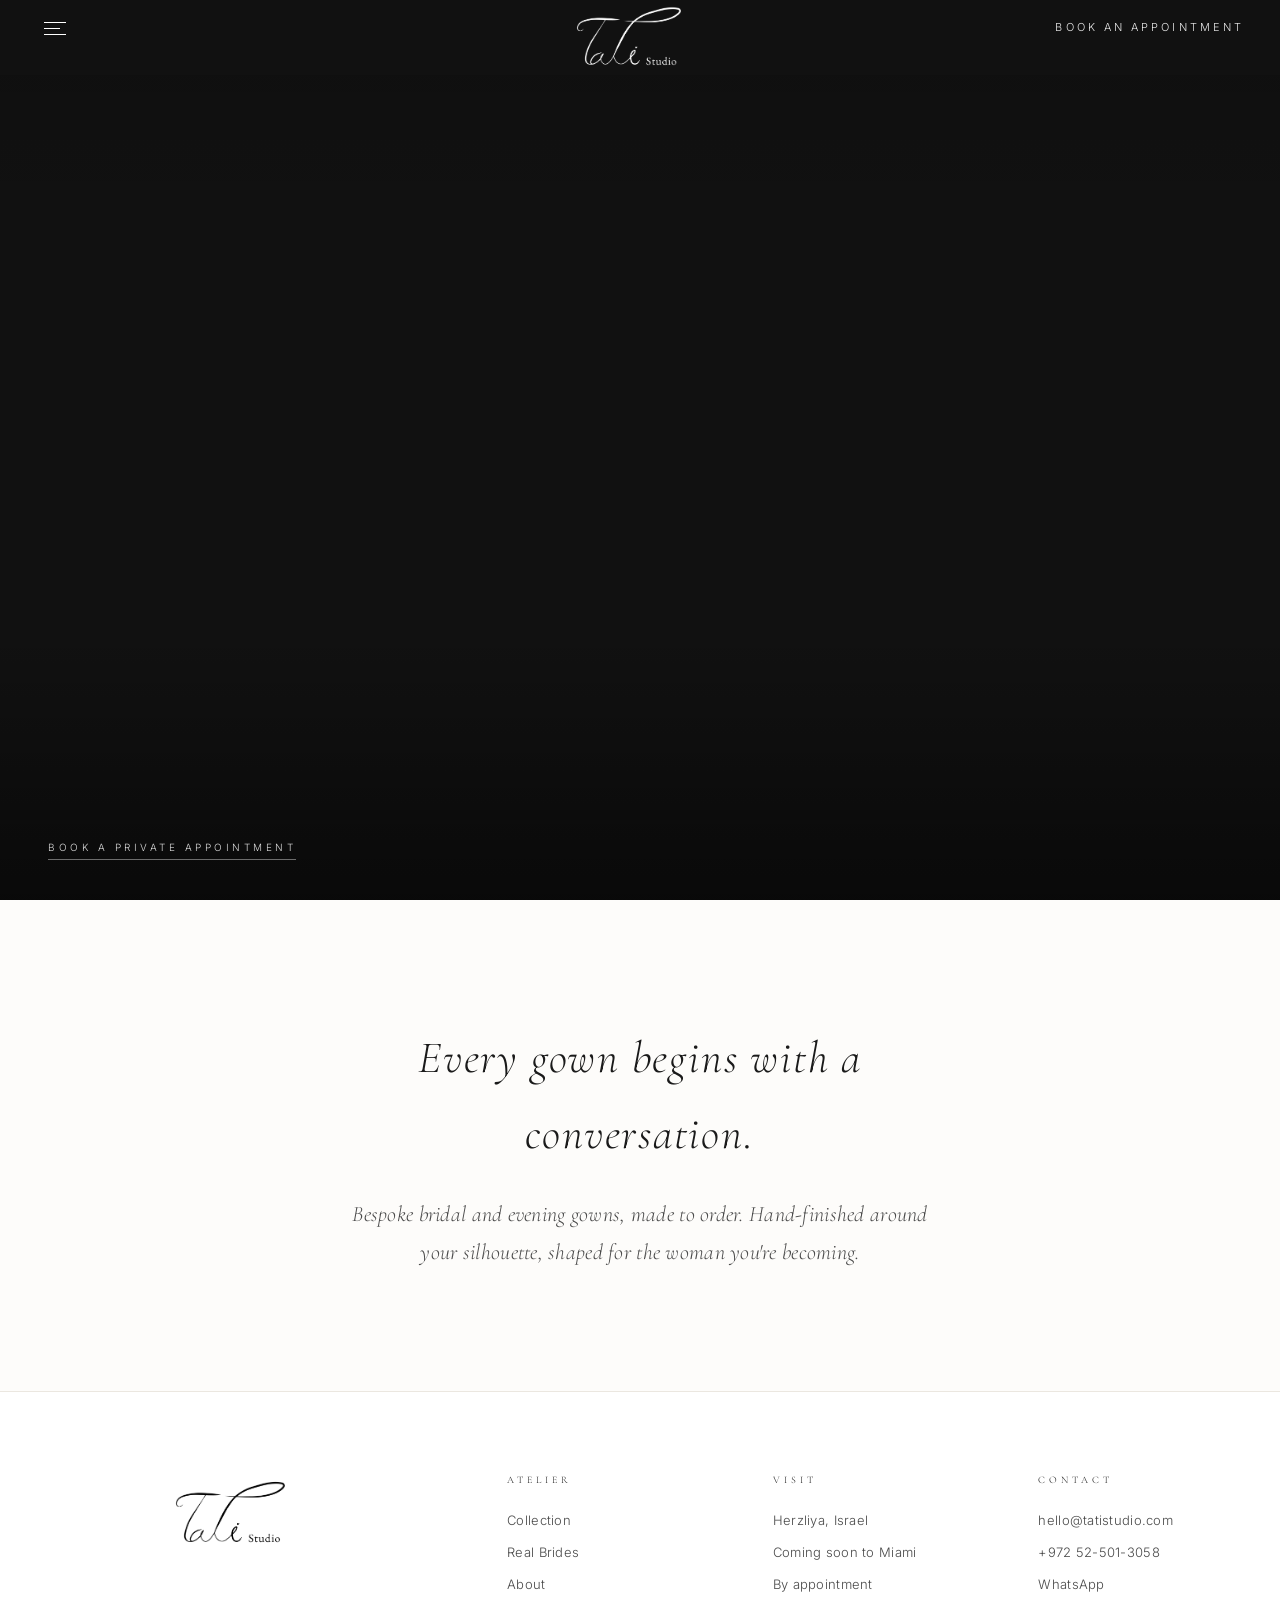
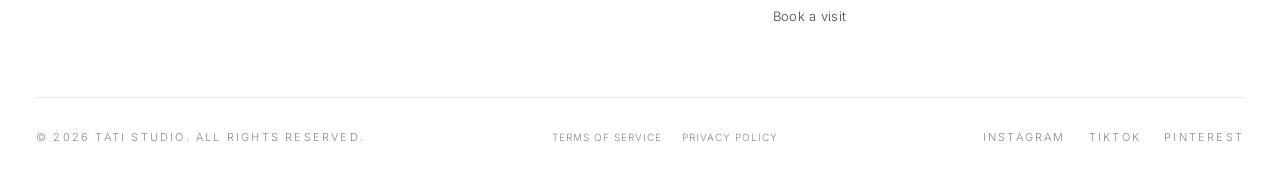
==== commit 69d9e6ec: "Add Terms of Service and Privacy Policy links to site footer" ====
--- a/index.html
+++ b/index.html
@@ -107,6 +107,7 @@
     </div>
     <div class="footer-bottom">
       <div>&copy; <span data-year></span> Tati Studio. <span data-i18n="footer.rights">All rights reserved.</span></div>
+      <div class="footer-legal"><a href="terms.html">Terms of Service</a><a href="privacy-policy.html">Privacy Policy</a></div>
       <div class="socials">
         <a href="https://www.instagram.com/the_official_tati_bridal/" target="_blank" rel="noopener">Instagram</a>
         <a href="https://www.tiktok.com/@tatibridal" target="_blank" rel="noopener">TikTok</a>
--- a/css/style.css
+++ b/css/style.css
@@ -654,6 +654,9 @@
   color: var(--ink-mute);
 }
 .footer-bottom .socials a { margin-left: 18px; }
+.footer-legal { display: flex; gap: 20px; }
+.footer-legal a { color: var(--ink-mute); text-decoration: none; letter-spacing: 0.1em; font-size: 10px; }
+.footer-legal a:hover { color: var(--ink); }
 
 /* ===========================
    PAGE HERO (interior pages)
